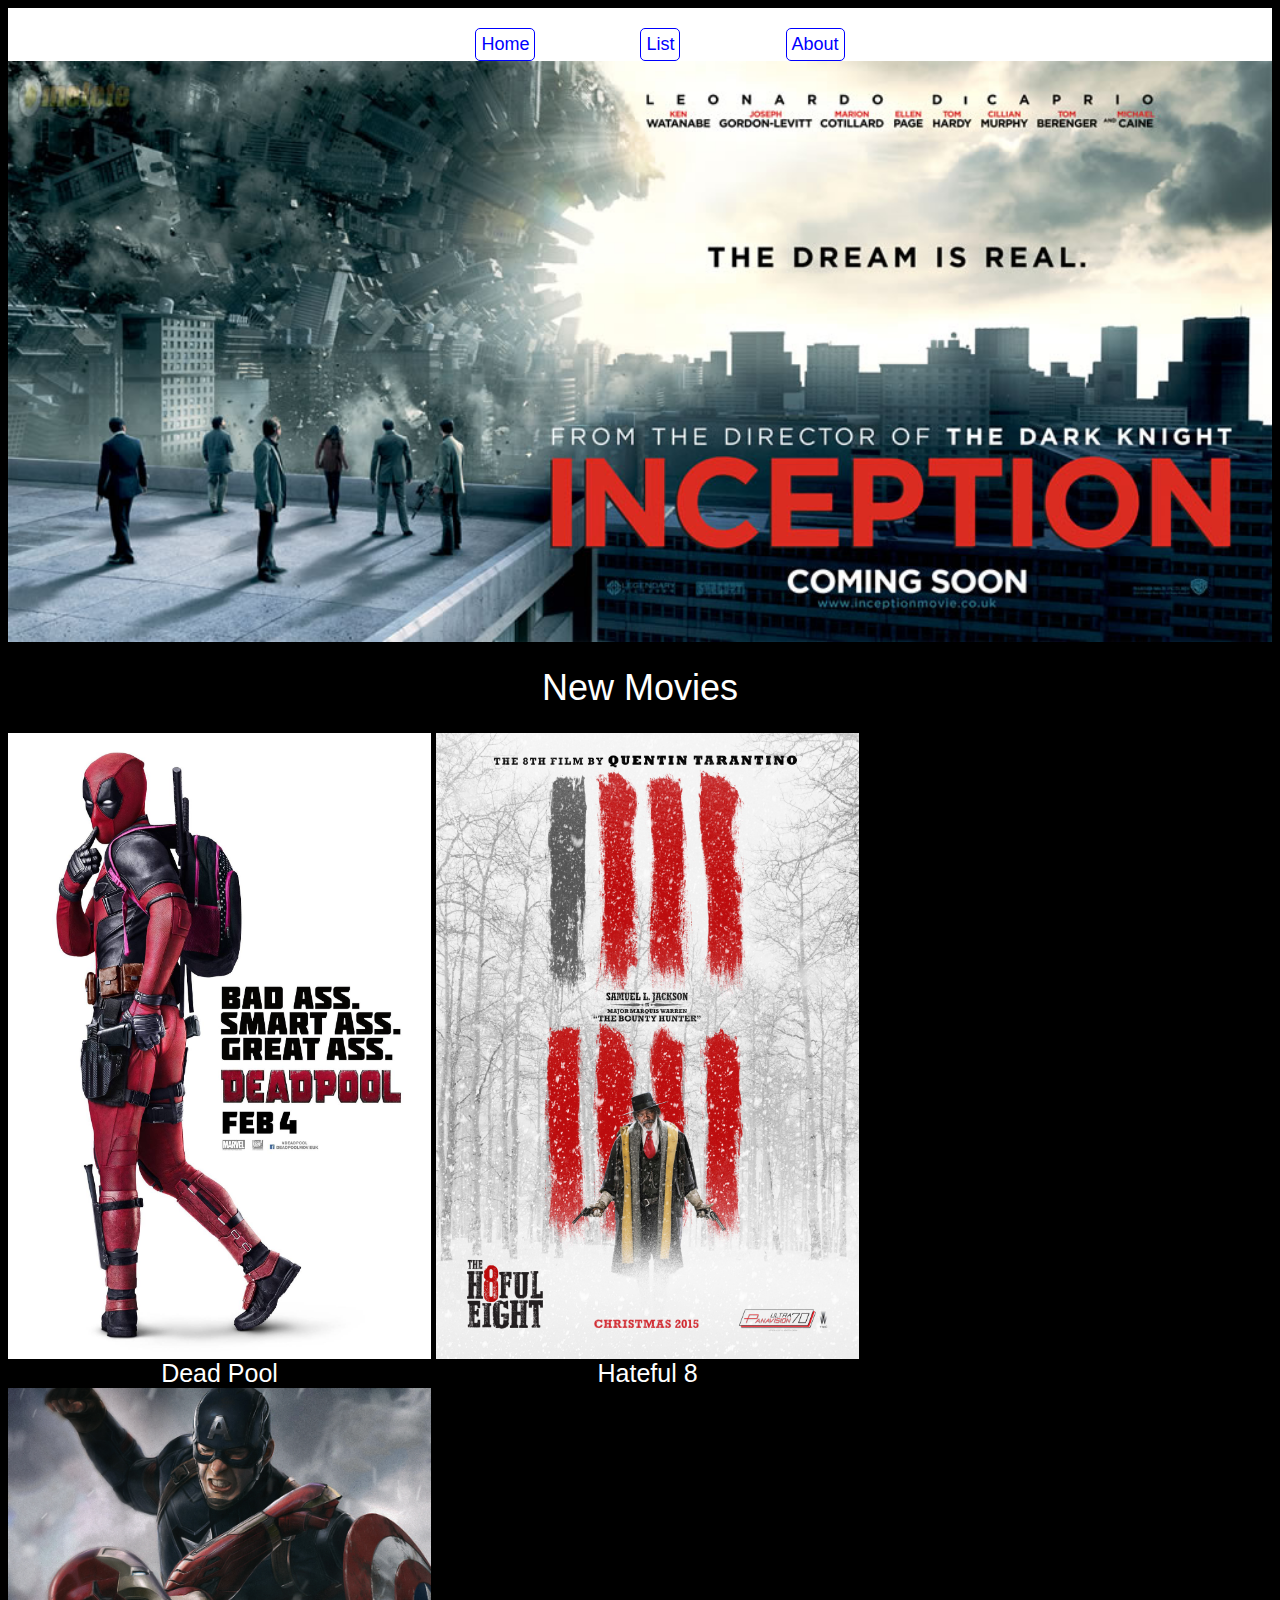
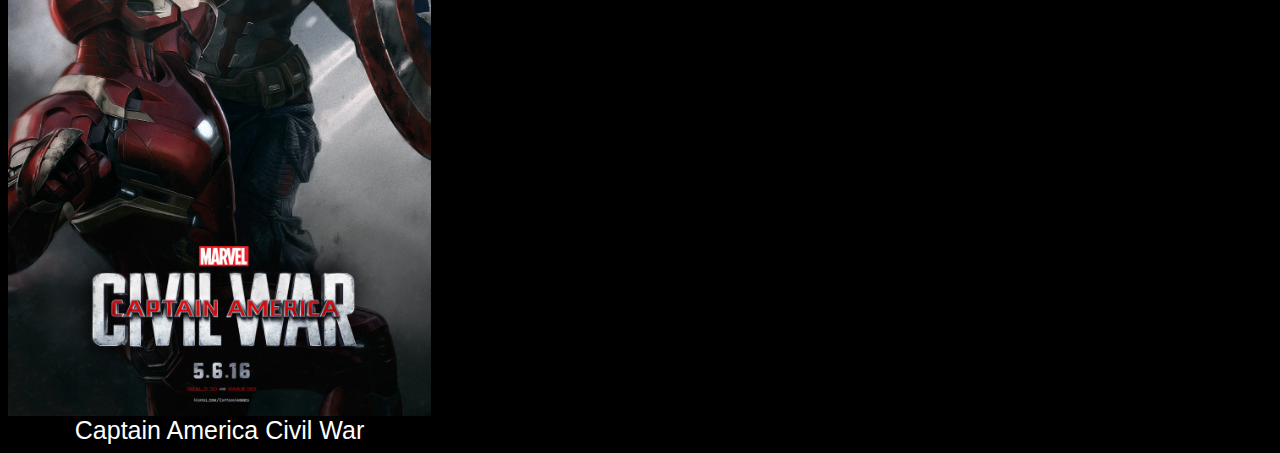
==== index.html @ ad17acf7 "webDXD-movie" ====
<html>
<link rel="stylesheet" type="text/css" href="https://necolas.github.io/normalize.css/3.0.3/normalize.css">
<link rel="stylesheet" type="text/css" href="css/style.css">
</head>
<body>
	<nav>
	<ul>
		<li>Home</li>
		<li>List</li>
		<li>About</li>	
		</ul>
		</nav>	

		<img class="banner" src="img/inception_movie_poster_banner_04.jpg">
<h1>New Movies</h1>			
	
		<dav class="a"><img src="img/deadpool.jpg"width=423;><li>Dead Pool</li></dav>
		<dav class="a"><img src="img/hateful-eight-poster-samuel-l-jackson.jpg "width=423><li>Hateful 8</li></dav>
		<dav class="a"><img src="img/Civil War.jpg"width=423;><li>Captain America Civil War</li> </dav>
		


	


<!-- <title>My Favorite Movies</title>
<link rel="stylesheet" type="text/css" href="css/style.css">
</head>
<body>
	<h1>My Favorite Movies</h1>
	<ul>
		<li>Deadpool</li>
		<ul>
			<li>Cast</li>
			<ul>
			<img src="http://cdn1-www.comingsoon.net/assets/uploads/gallery/deadpool/b4w8wlx.jpg"width="100"><li>



			<em><a href="https://www.google.ca"target="_blank">Ryan Reynolds</a></em></li>
			</ul>
			<ul><img src="http://weknowyourdreamz.com/images/wolverine/wolverine-01.jpg"width="100"><li><a href="https://www.baidu.com"target="_blank">Hugh Jackman</a></li></ul>
			<li>Director</li>
			<ul>
				<li>Tim Miller</li>
				</ul>
			<li>Describtion:</li>


			<p>Wade Wilson (Ryan Reynolds) is a former Special Forces operative who now works as a mercenary. His world comes crashing down when evil scientist Ajax (Ed Skrein) tortures, disfigures and transforms him into <strong>DEADPOOL</strong>. The rogue experiment leaves Deadpool with accelerated healing powers and a twisted sense of humor. With help from mutant allies Colossus and Negasonic Teenage Warhead (Brianna Hildebrand), Deadpool uses his new skills to hunt down the man who nearly destroyed his life.</p>

			</ul>
			
</body> -->
---- css/style.css ----
html{
	font-family: Helvetica, Arial;
	font-size: 18px;
}

body {

	background-color: #000; 
	color: rgb(255,255,255);
	}

h1 {
	font-size:2rem;
	font-weight: normal;
	text-align: center
}

h2{
	font-size:1.5rem;
	font-weight: 100;
}

ul{
	list-style-type: none;
}

nav ul li{
	display: inline-block;
	margin:20px 50px 0 50px;
    color: blue;
  	background-color:white;
  	padding: 5px;
  	border:1px solid blue;
  	border-radius: 5px;
  	transition: background-color .5s, color.5s;
  	

}
nav ul li:hover{
	background-color: blue;
	color:white;
}
.banner{
	width: 100%
}
nav ul{text-align: center;
	list-style-type: none;
	margin: 0;
}
nav{
	background-color: white
}
.a{
	
	display: inline-block;
	text-align: center;
	font-size: 25px
} 
.a li{
	list-style-type: none;
}
.a img:

}
---- css/style.css ----
html{
	font-family: Helvetica, Arial;
	font-size: 18px;
}

body {

	background-color: #000; 
	color: rgb(255,255,255);
	}

h1 {
	font-size:2rem;
	font-weight: normal;
	text-align: center
}

h2{
	font-size:1.5rem;
	font-weight: 100;
}

ul{
	list-style-type: none;
}

nav ul li{
	display: inline-block;
	margin:20px 50px 0 50px;
    color: blue;
  	background-color:white;
  	padding: 5px;
  	border:1px solid blue;
  	border-radius: 5px;
  	transition: background-color .5s, color.5s;
  	

}
nav ul li:hover{
	background-color: blue;
	color:white;
}
.banner{
	width: 100%
}
nav ul{text-align: center;
	list-style-type: none;
	margin: 0;
}
nav{
	background-color: white
}
.a{
	
	display: inline-block;
	text-align: center;
	font-size: 25px
} 
.a li{
	list-style-type: none;
}
.a img:

}
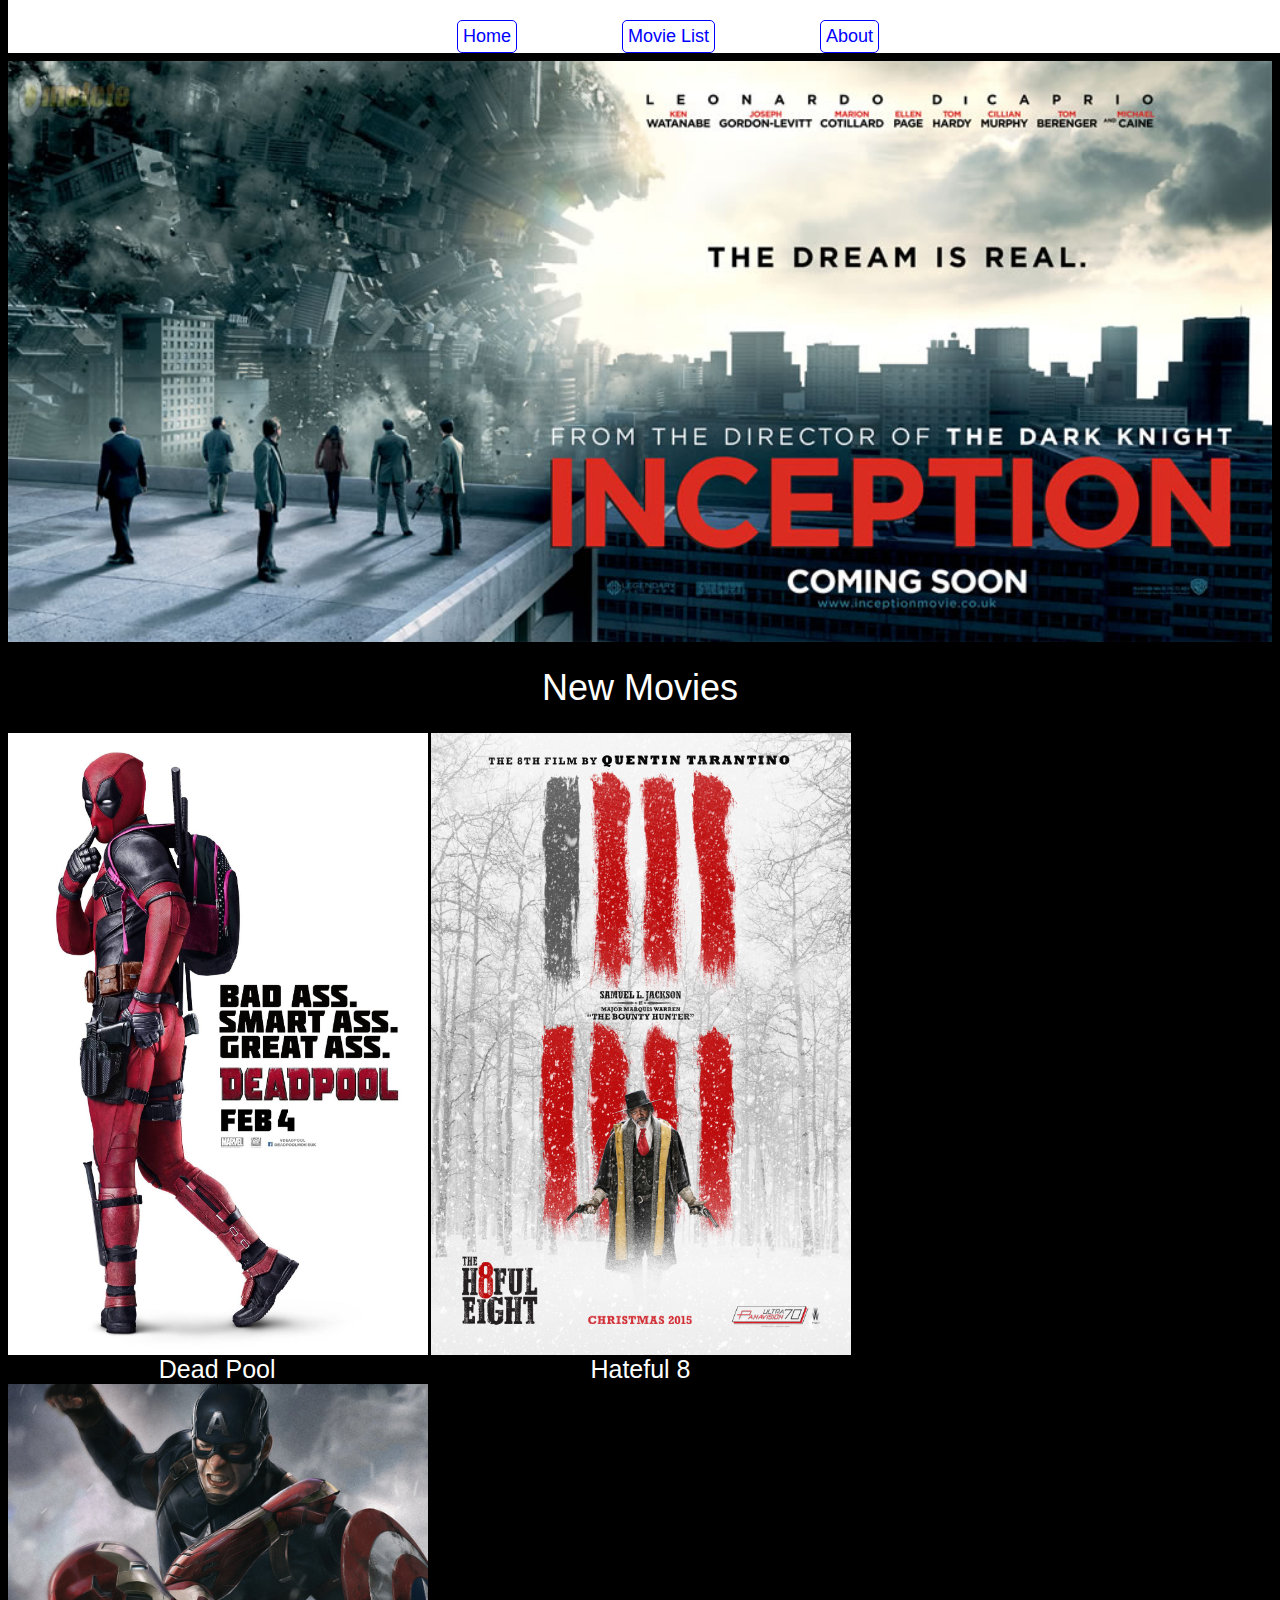
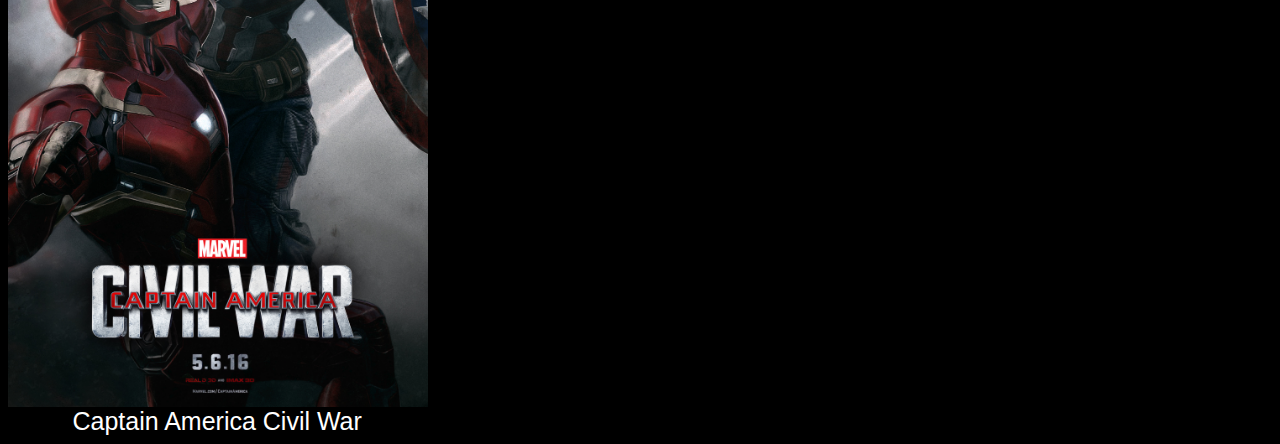
==== commit be3d4949: "Yolo" ====
--- a/index.html
+++ b/index.html
@@ -5,50 +5,21 @@
 <body>
 	<nav>
 	<ul>
-		<li>Home</li>
-		<li>List</li>
-		<li>About</li>	
+		<li><a href="index.html">Home</a></li>
+		<li><a href="movies.html">Movie List</a></li>
+		<li><a href="about.thml">About</a></li>	
 		</ul>
 		</nav>	
 
 		<img class="banner" src="img/inception_movie_poster_banner_04.jpg">
 <h1>New Movies</h1>			
 	
-		<dav class="a"><img src="img/deadpool.jpg"width=423;><li>Dead Pool</li></dav>
-		<dav class="a"><img src="img/hateful-eight-poster-samuel-l-jackson.jpg "width=423><li>Hateful 8</li></dav>
-		<dav class="a"><img src="img/Civil War.jpg"width=423;><li>Captain America Civil War</li> </dav>
+		<dav class="a"><img src="img/deadpool.jpg"width=420;><li>Dead Pool</li></dav>
+		<dav class="a"><img src="img/hateful-eight-poster-samuel-l-jackson.jpg "width=420><li>Hateful 8</li></dav>
+		<dav class="a"><img src="img/Civil War.jpg"width=420;><li>Captain America Civil War</li> </dav>
 		
 
 
 	
 
 
-<!-- <title>My Favorite Movies</title>
-<link rel="stylesheet" type="text/css" href="css/style.css">
-</head>
-<body>
-	<h1>My Favorite Movies</h1>
-	<ul>
-		<li>Deadpool</li>
-		<ul>
-			<li>Cast</li>
-			<ul>
-			<img src="http://cdn1-www.comingsoon.net/assets/uploads/gallery/deadpool/b4w8wlx.jpg"width="100"><li>
-
-
-
-			<em><a href="https://www.google.ca"target="_blank">Ryan Reynolds</a></em></li>
-			</ul>
-			<ul><img src="http://weknowyourdreamz.com/images/wolverine/wolverine-01.jpg"width="100"><li><a href="https://www.baidu.com"target="_blank">Hugh Jackman</a></li></ul>
-			<li>Director</li>
-			<ul>
-				<li>Tim Miller</li>
-				</ul>
-			<li>Describtion:</li>
-
-
-			<p>Wade Wilson (Ryan Reynolds) is a former Special Forces operative who now works as a mercenary. His world comes crashing down when evil scientist Ajax (Ed Skrein) tortures, disfigures and transforms him into <strong>DEADPOOL</strong>. The rogue experiment leaves Deadpool with accelerated healing powers and a twisted sense of humor. With help from mutant allies Colossus and Negasonic Teenage Warhead (Brianna Hildebrand), Deadpool uses his new skills to hunt down the man who nearly destroyed his life.</p>
-
-			</ul>
-			
-</body> -->
--- a/css/style.css
+++ b/css/style.css
@@ -3,6 +3,9 @@
 	font-size: 18px;
 }
 
+	a{
+		text-decoration: none
+	}
 body {
 
 	background-color: #000; 
@@ -24,7 +27,7 @@
 	list-style-type: none;
 }
 
-nav ul li{
+nav ul li a{
 	display: inline-block;
 	margin:20px 50px 0 50px;
     color: blue;
@@ -33,15 +36,21 @@
   	border:1px solid blue;
   	border-radius: 5px;
   	transition: background-color .5s, color.5s;
-  	
-
-}
-nav ul li:hover{
+  	}
+nav ul li a:hover{
 	background-color: blue;
 	color:white;
 }
+nav ul li a {
+	color: blue;
+
+}
+nav ul li {
+	display: inline-block;
+}
 .banner{
-	width: 100%
+	width: 100%;
+	margin-top: 53px;
 }
 nav ul{text-align: center;
 	list-style-type: none;
@@ -51,15 +60,32 @@
 	background-color: white
 }
 .a{
-	
 	display: inline-block;
 	text-align: center;
-	font-size: 25px
+	font-size: 25px;
+	width: 418.3;
 } 
 .a li{
 	list-style-type: none;
 }
-.a img:
 
+table {
+	border:1px solid white; 
+	width:60%;
+	margin-left: auto;
+	margin-right: auto;	
+	margin-top: 53px; 
+	}
+.movies tr th, .movies tr td{
+	padding: 20px;
+	border: 1px solid white;
+}
+.c1{
+	width: 100px;
+}
+nav {
+	position:fixed;
+	top: 0;
+	width: 100%;
 }
 
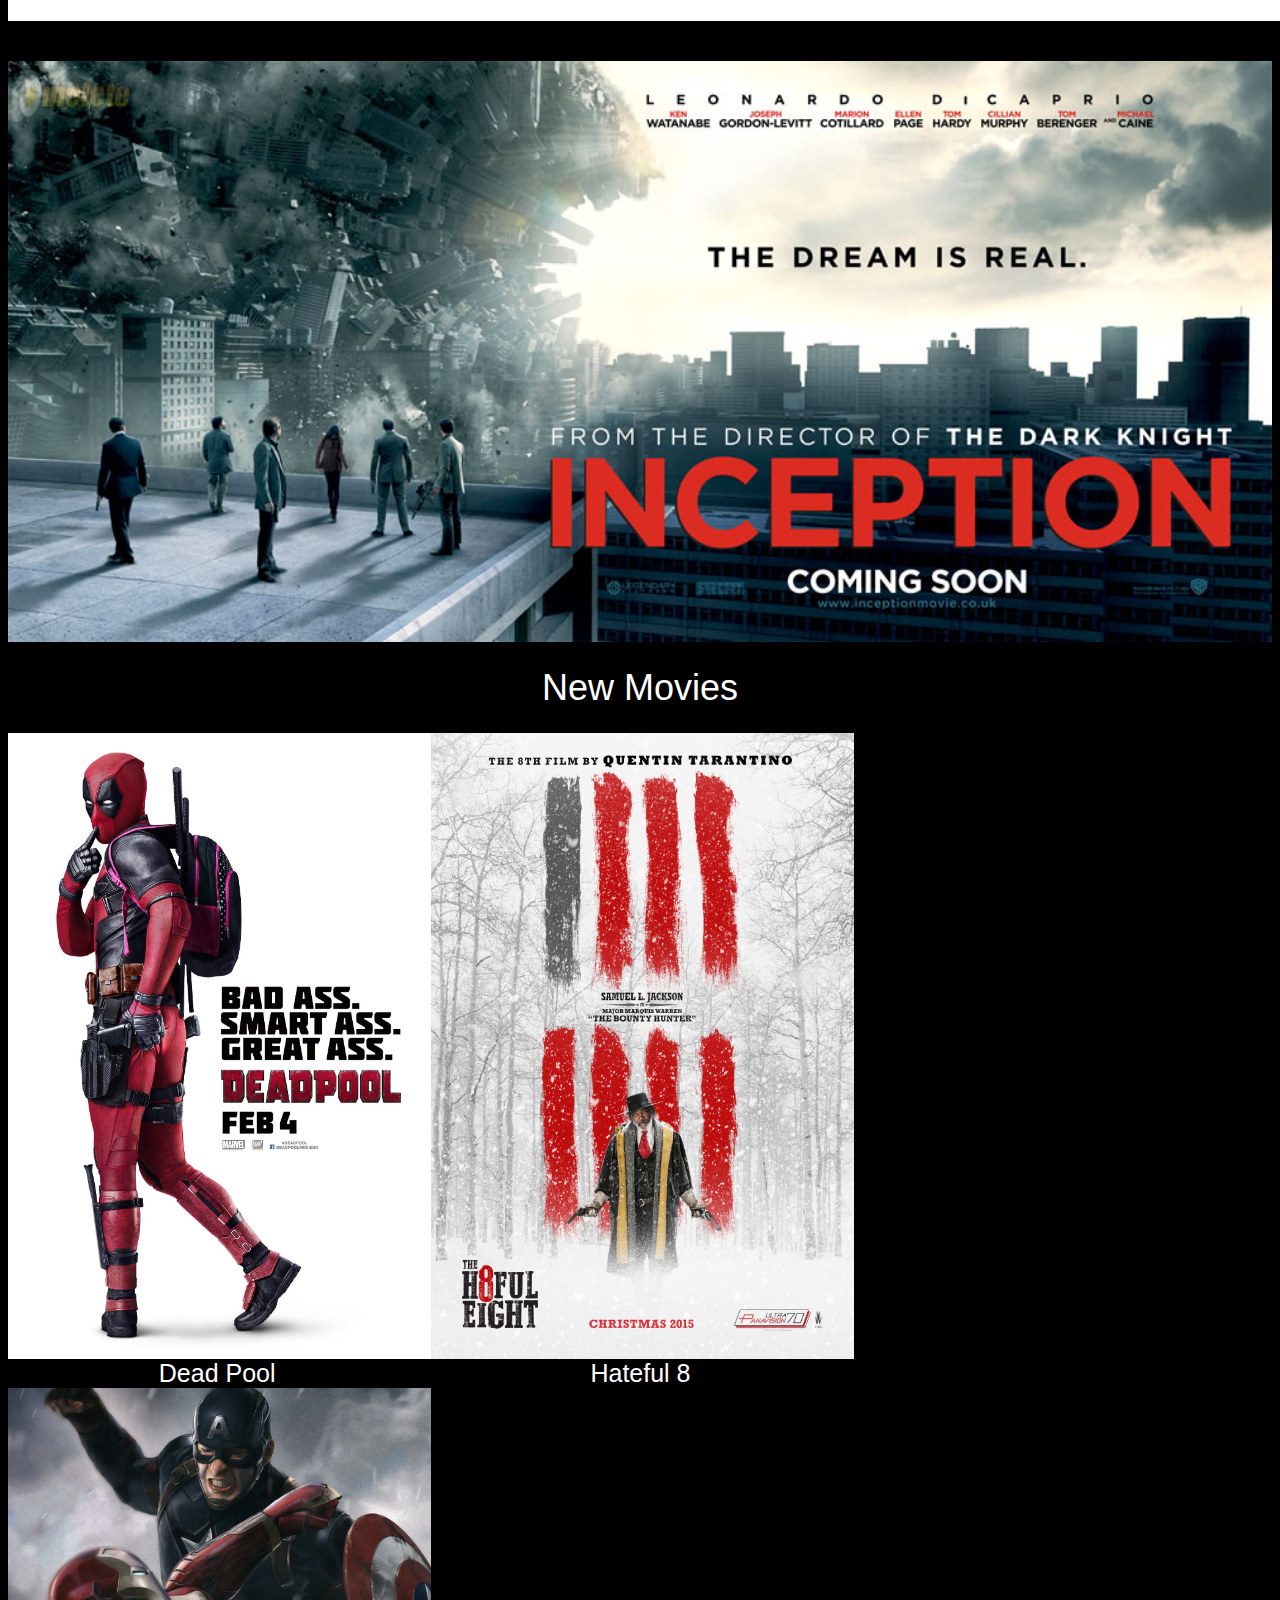
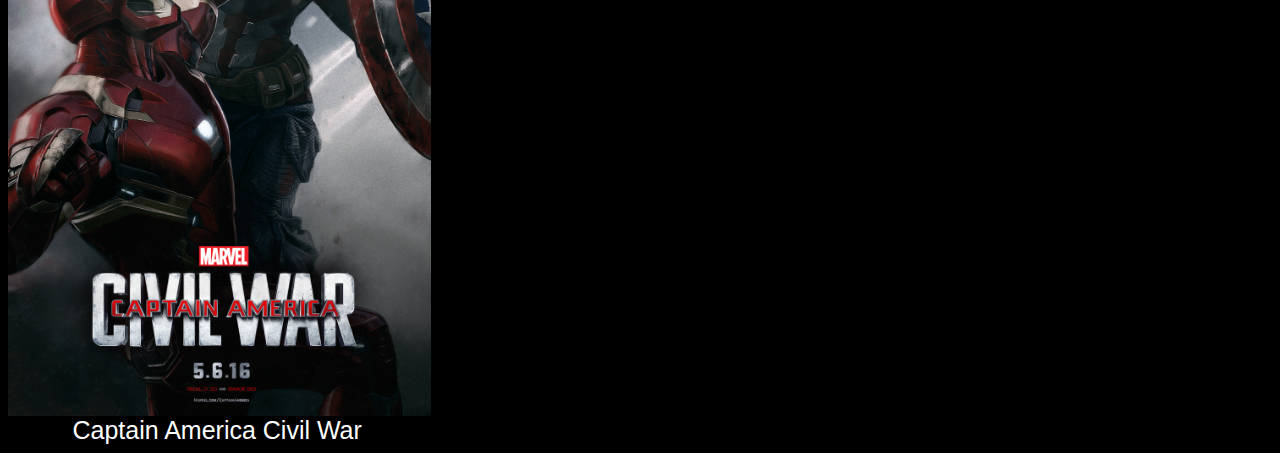
==== commit 40c0fddc: "Re-indent the file" ====
--- a/index.html
+++ b/index.html
@@ -4,22 +4,15 @@
 </head>
 <body>
 	<nav>
-	<ul>
-		<li><a href="index.html">Home</a></li>
-		<li><a href="movies.html">Movie List</a></li>
-		<li><a href="about.thml">About</a></li>	
+		<ul>
+			<li>Home</li>
+			<li>List</li>
+			<li>About</li>	
 		</ul>
-		</nav>	
+	</nav>	
 
-		<img class="banner" src="img/inception_movie_poster_banner_04.jpg">
-<h1>New Movies</h1>			
-	
-		<dav class="a"><img src="img/deadpool.jpg"width=420;><li>Dead Pool</li></dav>
-		<dav class="a"><img src="img/hateful-eight-poster-samuel-l-jackson.jpg "width=420><li>Hateful 8</li></dav>
-		<dav class="a"><img src="img/Civil War.jpg"width=420;><li>Captain America Civil War</li> </dav>
-		
-
-
-	
-
-
+	<img class="banner" src="img/inception_movie_poster_banner_04.jpg">
+	<h1>New Movies</h1>			
+	<dav class="a"><img src="img/deadpool.jpg"width=423;><li>Dead Pool</li></dav>
+	<dav class="a"><img src="img/hateful-eight-poster-samuel-l-jackson.jpg "width=423><li>Hateful 8</li></dav>
+	<dav class="a"><img src="img/Civil War.jpg"width=423;><li>Captain America Civil War</li> </dav>